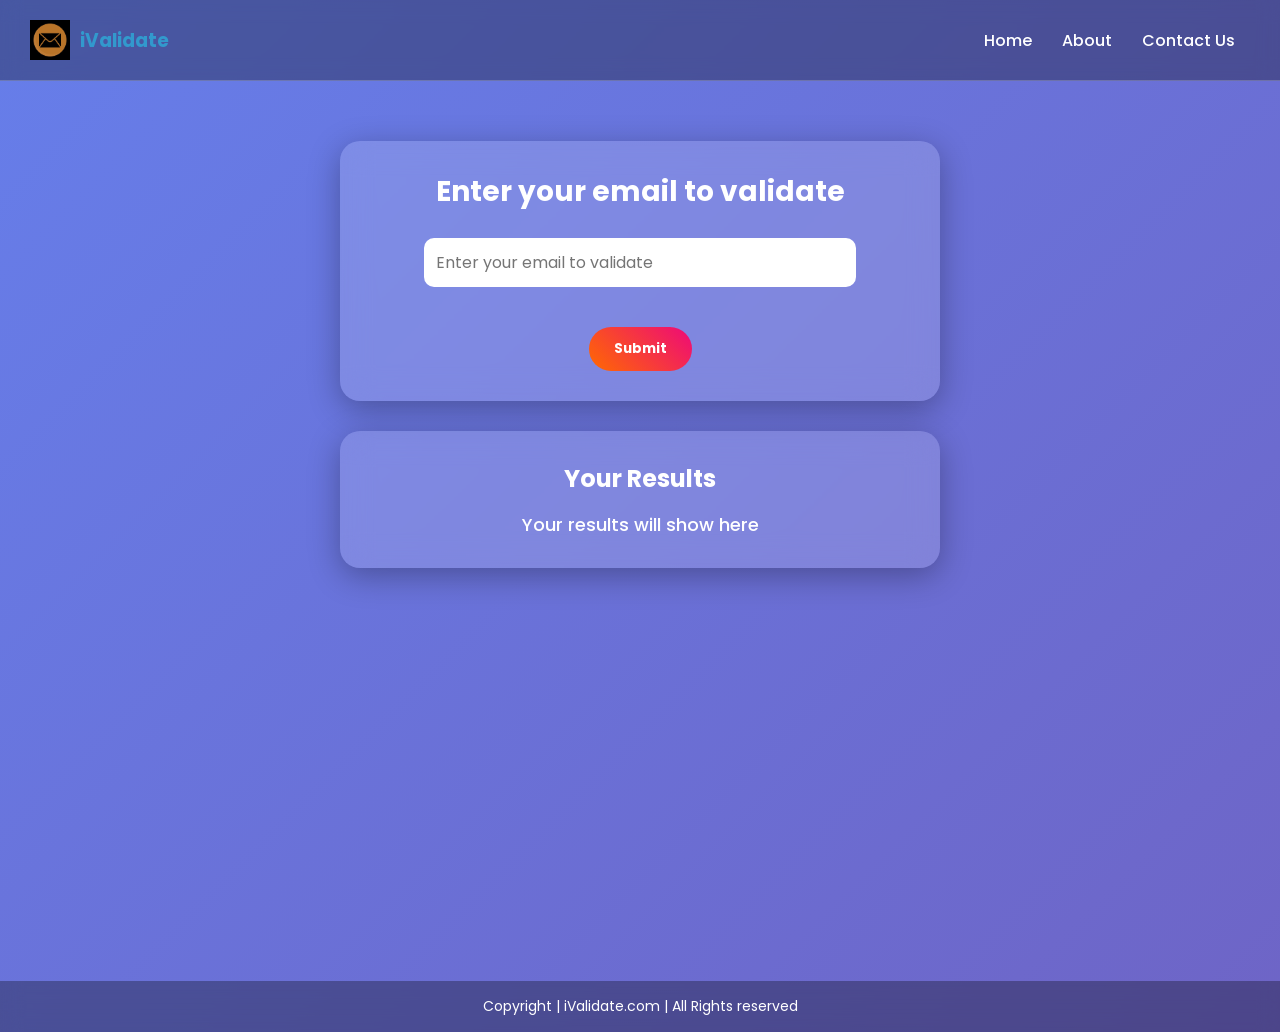
==== html/index.html @ 030f57d0 "Initial commit - Email Validator UI updated with new design" ====
<!DOCTYPE html>
<html lang="en">
<head>
    <meta charset="UTF-8">
    <meta name="viewport" content="width=device-width, initial-scale=1.0">
    <title>iValidate - Email Validator for your Business</title>
    <link rel="stylesheet" href="/css\style.css">
</head>
<body>
    <header>
        <nav>
            <div class="logo">
                <img src="/html\img\email-img.png" alt="email svg"><h3 style="color: rgb(50, 153, 205);">iValidate</h3>
            </div>
            <ul>
                <li><a href="/">Home</a></li>
                <li><a href="/">About</a></li>
                <li><a href="/">Contact Us</a></li>
        </ul>
        </nav>
    </header>
    <main>
        <div class="container">
            <h1>Enter your email to validate</h1>
            <form action="/submit" method="post">
                <!-- Input Filed to Validate Email Address -->
                <input placeholder="Enter your email to validate" type="text" id="username" name="username" required>
                <br><br>
                <!-- Submit button -->
                <input id="submitBtn" class="btn" type="submit" value="Submit">
              </form>
        </div>
        <div class="container">
            <h2>Your Results</h2>
            <div id="resultCont">
                Your results will show here
            </div>
        </div>
    </main>
    <footer>
        Copyright | iValidate.com | All Rights reserved
    </footer>
    <script src="/js/index.js"></script>
</body>
</html>
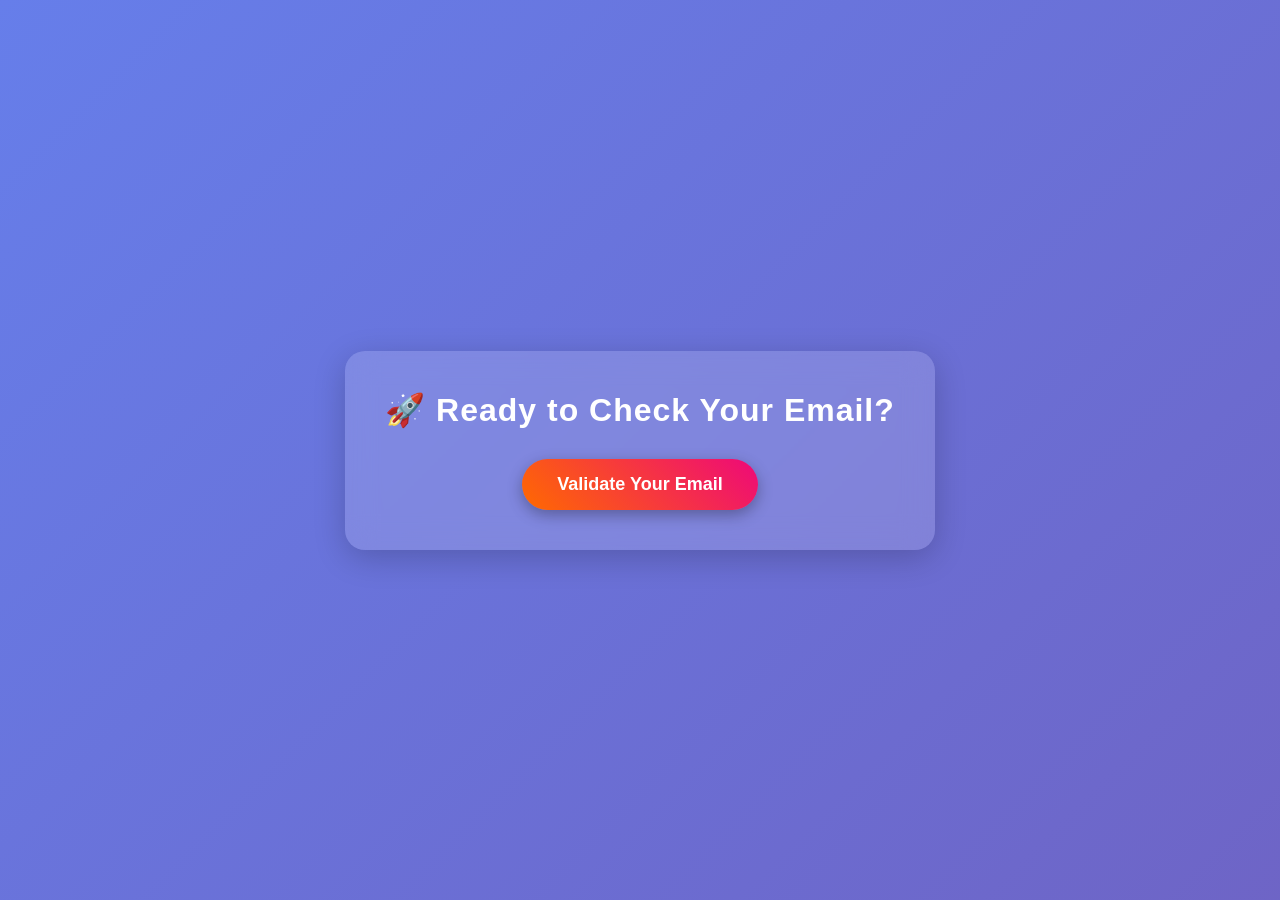
==== commit 091be322: "Set F_layout as landing page and fixed routing" ====
--- a/html/index.html
+++ b/html/index.html
@@ -1,45 +1,87 @@
 <!DOCTYPE html>
 <html lang="en">
 <head>
-    <meta charset="UTF-8">
-    <meta name="viewport" content="width=device-width, initial-scale=1.0">
-    <title>iValidate - Email Validator for your Business</title>
-    <link rel="stylesheet" href="/css\style.css">
+  <meta charset="UTF-8">
+  <title>Email Validator</title>
+  <meta name="viewport" content="width=device-width, initial-scale=1.0">
+
+  <style>
+    * {
+      margin: 0;
+      padding: 0;
+      box-sizing: border-box;
+      font-family: 'Poppins', sans-serif;
+    }
+
+    body {
+      height: 100vh;
+      display: flex;
+      justify-content: center;
+      align-items: center;
+      background: linear-gradient(135deg, #667eea, #764ba2, #ff758c);
+      background-size: 400% 400%;
+      animation: gradientBG 10s ease infinite;
+    }
+
+    @keyframes gradientBG {
+      0% { background-position: 0% 50%; }
+      50% { background-position: 100% 50%; }
+      100% { background-position: 0% 50%; }
+    }
+
+    .container {
+      text-align: center;
+      padding: 40px;
+      border-radius: 20px;
+      backdrop-filter: blur(15px);
+      background: rgba(255, 255, 255, 0.15);
+      box-shadow: 0 8px 32px rgba(0, 0, 0, 0.2);
+    }
+
+    h1 {
+      color: white;
+      margin-bottom: 30px;
+      font-size: 2rem;
+      letter-spacing: 1px;
+    }
+
+    button {
+      padding: 15px 35px;
+      font-size: 18px;
+      border: none;
+      border-radius: 50px;
+      cursor: pointer;
+      background: linear-gradient(45deg, #ff6a00, #ee0979);
+      color: white;
+      font-weight: bold;
+      transition: all 0.3s ease;
+      box-shadow: 0 5px 15px rgba(0,0,0,0.3);
+    }
+
+    button:hover {
+      transform: scale(1.1);
+      box-shadow: 0 8px 25px rgba(0,0,0,0.4);
+    }
+
+    button:active {
+      transform: scale(0.95);
+    }
+  </style>
 </head>
 <body>
-    <header>
-        <nav>
-            <div class="logo">
-                <img src="/html\img\email-img.png" alt="email svg"><h3 style="color: rgb(50, 153, 205);">iValidate</h3>
-            </div>
-            <ul>
-                <li><a href="/">Home</a></li>
-                <li><a href="/">About</a></li>
-                <li><a href="/">Contact Us</a></li>
-        </ul>
-        </nav>
-    </header>
-    <main>
-        <div class="container">
-            <h1>Enter your email to validate</h1>
-            <form action="/submit" method="post">
-                <!-- Input Filed to Validate Email Address -->
-                <input placeholder="Enter your email to validate" type="text" id="username" name="username" required>
-                <br><br>
-                <!-- Submit button -->
-                <input id="submitBtn" class="btn" type="submit" value="Submit">
-              </form>
-        </div>
-        <div class="container">
-            <h2>Your Results</h2>
-            <div id="resultCont">
-                Your results will show here
-            </div>
-        </div>
-    </main>
-    <footer>
-        Copyright | iValidate.com | All Rights reserved
-    </footer>
-    <script src="/js/index.js"></script>
+
+  <div class="container">
+    <h1>🚀 Ready to Check Your Email?</h1>
+    <button onclick="validateEmail()">Validate Your Email</button>
+  </div>
+
+<script>
+  function validateEmail() {
+    window.location.href = "main.html";
+  }
+</script>
+</script>
+
 </body>
-</html>+</html>
+
